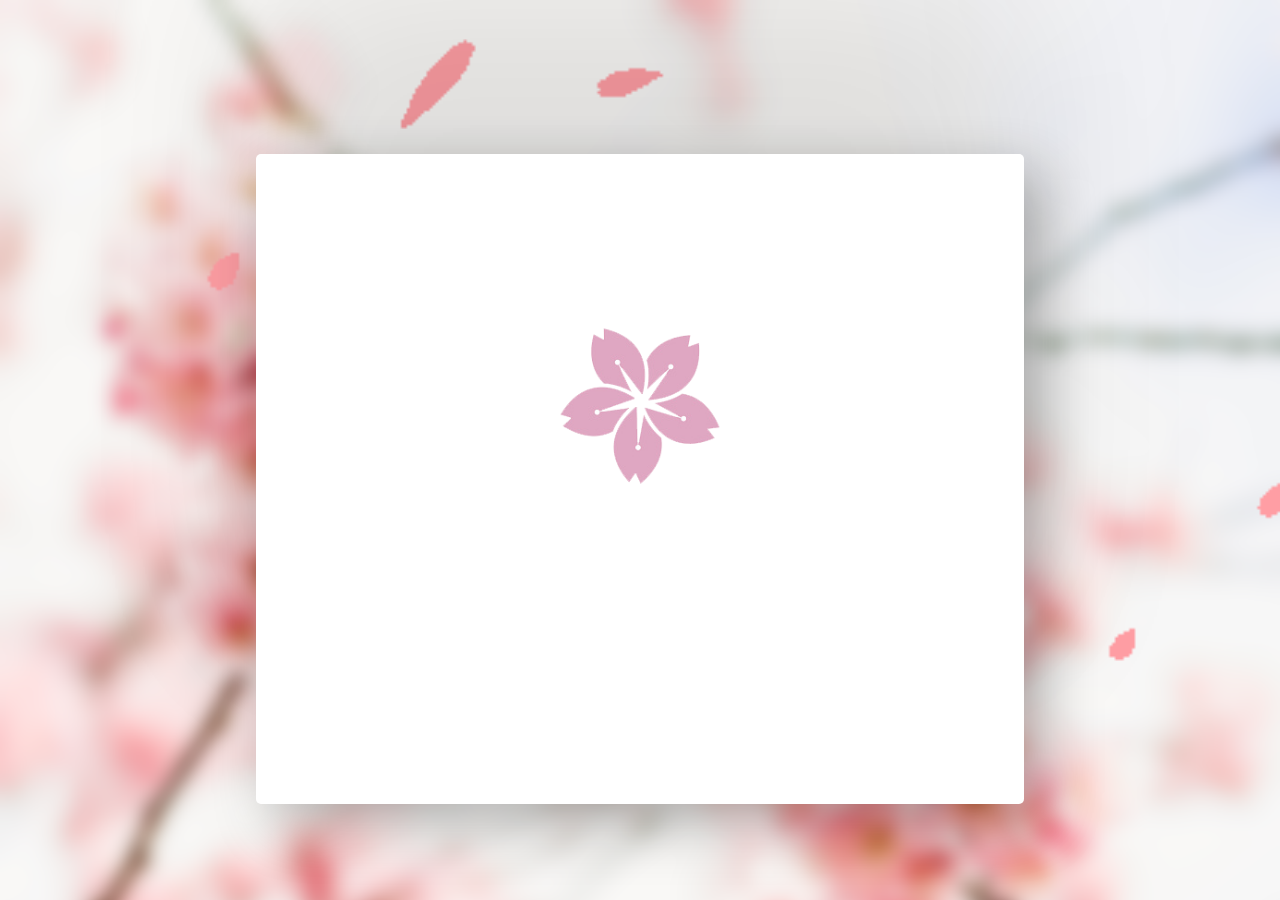
==== visitekaartje/index.html @ 6fc16655 "Add files via upload" ====
<!DOCTYPE html>
<html lang="en">

<head>
  <meta charset="UTF-8" />
  <meta name="viewport" content="width=device-width, initial-scale=1.0" />
  <title>Visitekaartje</title>
  <link rel="stylesheet" href="./style/style.css">
  <link href='https://fonts.googleapis.com/css?family=Cormorant Infant' rel='stylesheet'>
  <link rel="stylesheet" href="https://cdnjs.cloudflare.com/ajax/libs/font-awesome/4.7.0/css/font-awesome.min.css">
</head>

<body>
  <!-- <section> -->
    <div class="card">
      <div class="content">
        <div class="front">
          <img src='images/logo.png' alt="Tijdelijke logo" class="logo">
        </div>
        <div class="back">
          <div class="crop">
          <img src='images/logo.png' alt="Tijdelijke logo" class="logo2"></div>
          <h1></h1>
      <p>
        <i class="fa fa-phone" aria-hidden="true"></i> 0612345678
      </p>
      <p>
        <i class="fa fa-envelope-o" aria-hidden="true"></i>tingting@hotmail.com
      </p>
      <p>
        <i class="fa fa-globe" aria-hidden="true"></i>tingtingliportfolio.com
      </p>
        </div>
      </div>
    </div>

      
    </div>
  </div>
</div>

<!-- </section> -->
<div class="bg">
  <img src='images/flower.gif' alt="Vallende bloemblaadjes">
</div>
  <script src="./scripts/js.js"></script>
  <!-- <script src="https://kit.fontawesome.com/c24386355.js" crossorigin="anonymous"></script> -->
</body>

</html>
---- visitekaartje/style/style.css ----
*{
    margin: 0;
    padding: 0;
    box-sizing: border-box;
}

body{
    background-image: url('../images/bg.png');
    background-repeat: no-repeat;
    background-size: cover;
    /* overflow: hidden; */
}

h1{
    background: -webkit-linear-gradient(#F9F295, #E0AA3e);
    -webkit-background-clip: text;
    -webkit-text-fill-color: transparent;
    font-family: "Cormorant Infant";
    font-size: 70px;
    text-align: left;
    padding-left: 100px;
}

.bg{
    /* background-image: url('../images/flower.gif'); */
    background-position: center;
    background-repeat: no-repeat;
    background-size: cover;
    width: 100%;
    position: absolute;
    top: 0;
}

.logo{
    width: 50%;
    margin: auto;
    margin-top: 1em;
}

.logo2{
    width: 250%;
    position: absolute;
    top: -8.25em;
    right: -9em;
}

img{
    background-position: center;
    background-repeat: no-repeat;
    background-size: cover;
    width: 100%;
    z-index: 0;
}

p{
    font-size: 30px;
    height: 50px;
    text-align: left;
    padding-left: 100px;
}

.card {
  position: relative;
  margin-top: 12% !important;
  margin: auto;
  width: 60%;
  height: 650px;
  z-index: 1;
  /* overflow: hidden; */
}

.content {
  position: absolute;
  width: 100%;
  height: 100%;
  transition: transform 1s;
  transform-style: preserve-3d;
}

.card:hover .content {
  transform: rotateY( 180deg ) ;
  transition: transform 0.5s;
}

.front,
.back {
  position: absolute;
  background-color: white;
  box-shadow: 0 -3em 3em rgb(0 0 0 / 10%), 0.3em 0.3em 1em rgb(0 0 0 / 30%);
  height: 100%;
  width: 100%;
  line-height: 300px;
  color: #787878;
  text-align: center;
  font-size: 60px;
  border-radius: 5px;
  backface-visibility: hidden;
  top: 0;
}

.back {
  transform: rotateY( 180deg );
}

.crop{
    width: 600px;
    overflow: hidden;
    height: 600px;
    position: absolute;
    right: 0;
}

.fa{
    margin-right: 15px;
}
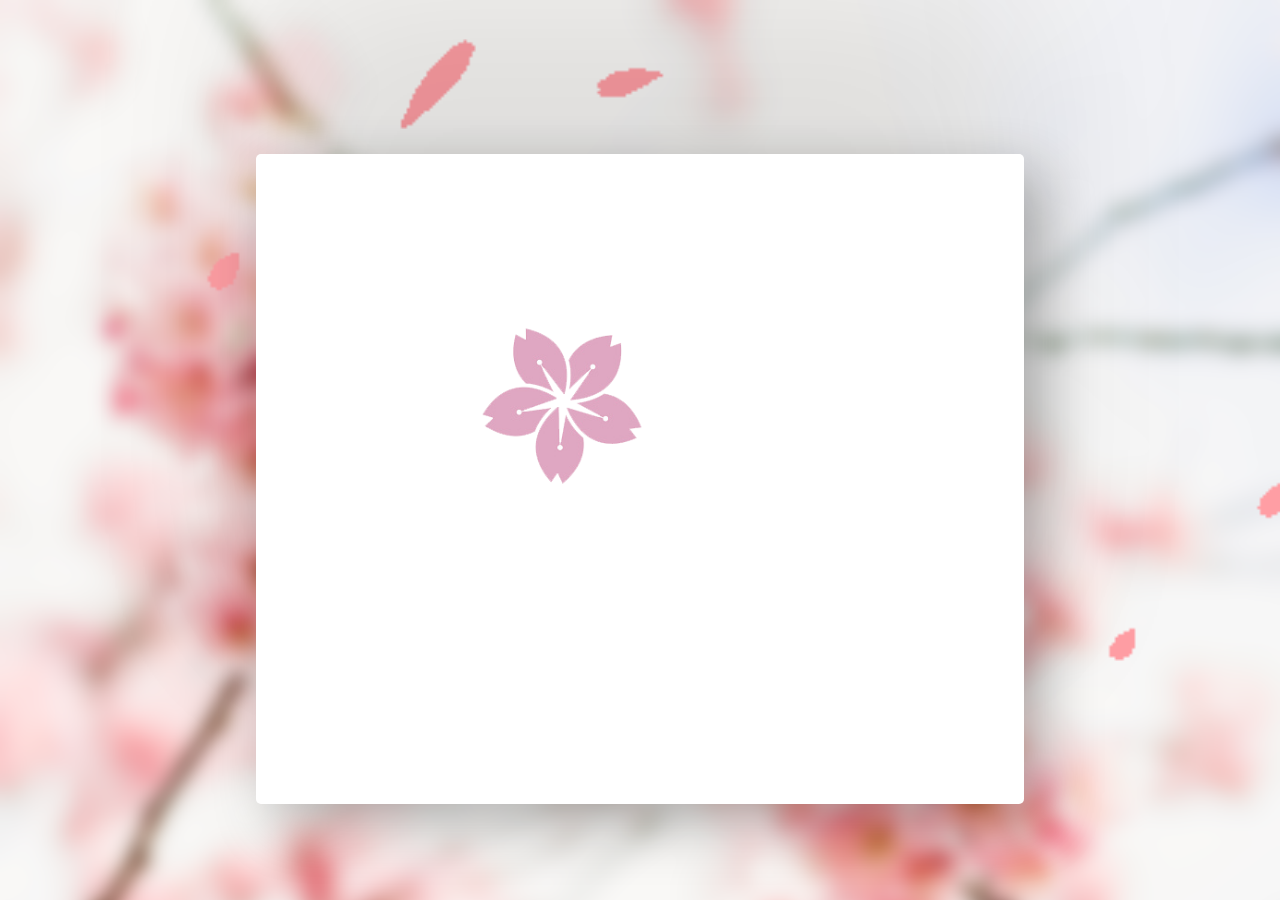
==== commit f4acdb57: "Add files via upload" ====
--- a/visitekaartje/index.html
+++ b/visitekaartje/index.html
@@ -11,15 +11,14 @@
 </head>
 
 <body>
-  <!-- <section> -->
-    <div class="card">
-      <div class="content">
+    <main>
+      <section>
         <div class="front">
-          <img src='images/logo.png' alt="Tijdelijke logo" class="logo">
+          <img src='images/logo.png' alt="Tijdelijke logo">
         </div>
         <div class="back">
           <div class="crop">
-          <img src='images/logo.png' alt="Tijdelijke logo" class="logo2"></div>
+          <img src='images/logo.png' alt="Tijdelijke logo"></div>
           <h1></h1>
       <p>
         <i class="fa fa-phone" aria-hidden="true"></i> 0612345678
@@ -31,20 +30,12 @@
         <i class="fa fa-globe" aria-hidden="true"></i>tingtingliportfolio.com
       </p>
         </div>
-      </div>
-    </div>
+      </section>
+    </main>  
 
-      
-    </div>
-  </div>
-</div>
+  <img src='images/flower.gif' alt="Vallende bloemblaadjes">
 
-<!-- </section> -->
-<div class="bg">
-  <img src='images/flower.gif' alt="Vallende bloemblaadjes">
-</div>
   <script src="./scripts/js.js"></script>
-  <!-- <script src="https://kit.fontawesome.com/c24386355.js" crossorigin="anonymous"></script> -->
 </body>
 
 </html>--- a/visitekaartje/style/style.css
+++ b/visitekaartje/style/style.css
@@ -8,7 +8,6 @@
     background-image: url('../images/bg.png');
     background-repeat: no-repeat;
     background-size: cover;
-    /* overflow: hidden; */
 }
 
 h1{
@@ -16,40 +15,32 @@
     -webkit-background-clip: text;
     -webkit-text-fill-color: transparent;
     font-family: "Cormorant Infant";
-    font-size: 70px;
+    font-size: 80px;
     text-align: left;
     padding-left: 100px;
 }
 
-.bg{
-    /* background-image: url('../images/flower.gif'); */
-    background-position: center;
-    background-repeat: no-repeat;
-    background-size: cover;
-    width: 100%;
-    position: absolute;
-    top: 0;
-}
-
-.logo{
+section div:first-of-type img{
     width: 50%;
-    margin: auto;
+    margin: -4.5em;
     margin-top: 1em;
 }
 
-.logo2{
+section div:nth-of-type(2) img{
     width: 250%;
     position: absolute;
     top: -8.25em;
     right: -9em;
+    margin: 0;
 }
 
 img{
     background-position: center;
     background-repeat: no-repeat;
     background-size: cover;
+    position: absolute;
+    top: 0;
     width: 100%;
-    z-index: 0;
 }
 
 p{
@@ -59,17 +50,16 @@
     padding-left: 100px;
 }
 
-.card {
+main {
   position: relative;
   margin-top: 12% !important;
   margin: auto;
   width: 60%;
   height: 650px;
   z-index: 1;
-  /* overflow: hidden; */
 }
 
-.content {
+section {
   position: absolute;
   width: 100%;
   height: 100%;
@@ -77,7 +67,7 @@
   transform-style: preserve-3d;
 }
 
-.card:hover .content {
+main:hover section {
   transform: rotateY( 180deg ) ;
   transition: transform 0.5s;
 }
@@ -110,6 +100,6 @@
     right: 0;
 }
 
-.fa{
+i{
     margin-right: 15px;
 }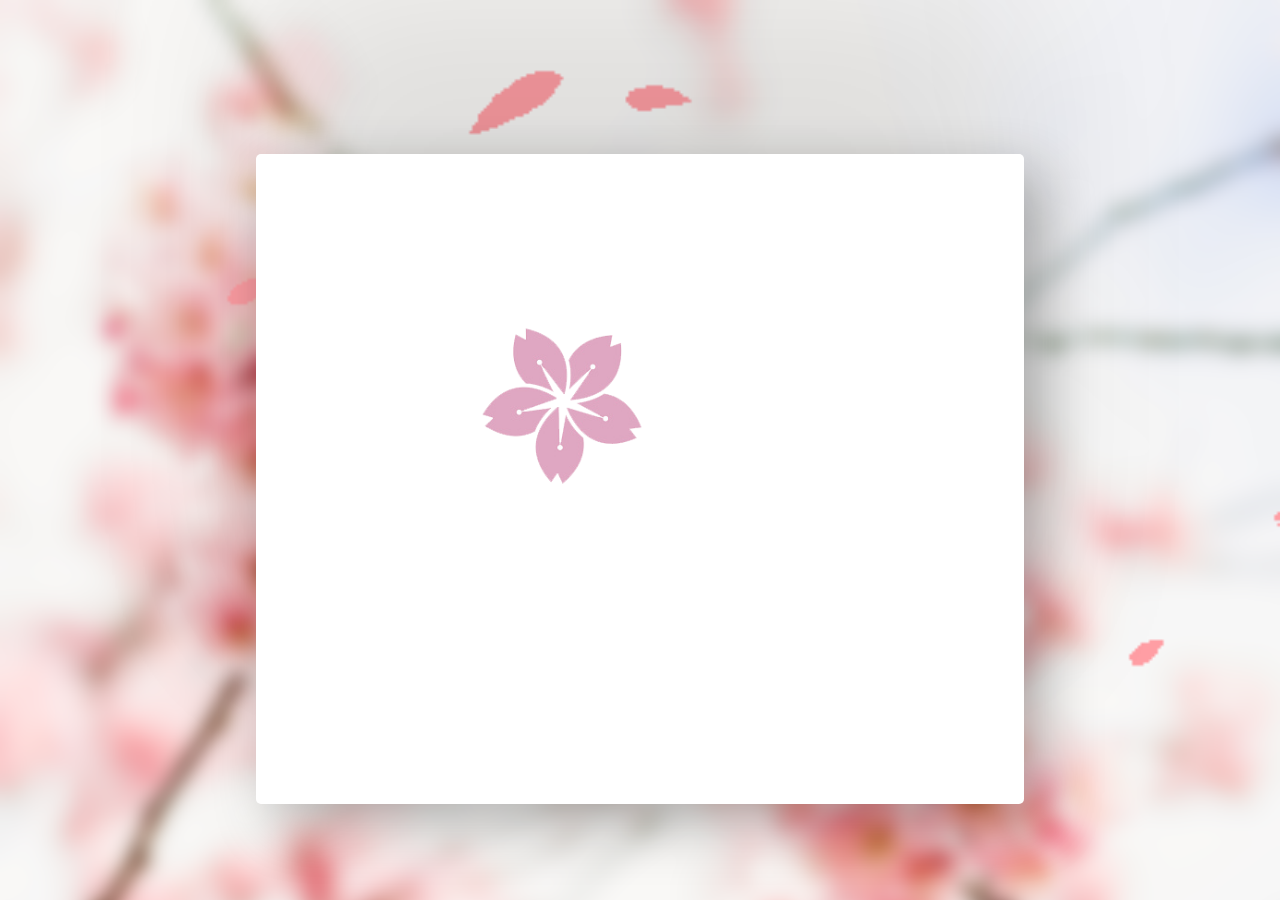
==== commit f7429e55: "H1 was missing because the API from Justus isn't working anymore" ====
--- a/visitekaartje/index.html
+++ b/visitekaartje/index.html
@@ -11,27 +11,27 @@
 </head>
 
 <body>
-    <main>
-      <section>
-        <div class="front">
-          <img src='images/logo.png' alt="Tijdelijke logo">
-        </div>
-        <div class="back">
-          <div class="crop">
+  <main>
+    <section>
+      <div class="front">
+        <img src='images/logo.png' alt="Tijdelijke logo">
+      </div>
+      <div class="back">
+        <div class="crop">
           <img src='images/logo.png' alt="Tijdelijke logo"></div>
-          <h1></h1>
-      <p>
-        <i class="fa fa-phone" aria-hidden="true"></i> 0612345678
-      </p>
-      <p>
-        <i class="fa fa-envelope-o" aria-hidden="true"></i>tingting@hotmail.com
-      </p>
-      <p>
-        <i class="fa fa-globe" aria-hidden="true"></i>tingtingliportfolio.com
-      </p>
-        </div>
-      </section>
-    </main>  
+        <h1>Tingting Li</h1>
+        <p>
+          <i class="fa fa-phone" aria-hidden="true"></i> 0612345678
+        </p>
+        <p>
+          <i class="fa fa-envelope-o" aria-hidden="true"></i>tingting@hotmail.com
+        </p>
+        <p>
+          <i class="fa fa-globe" aria-hidden="true"></i>tingtingliportfolio.com
+        </p>
+      </div>
+    </section>
+  </main>
 
   <img src='images/flower.gif' alt="Vallende bloemblaadjes">
 
